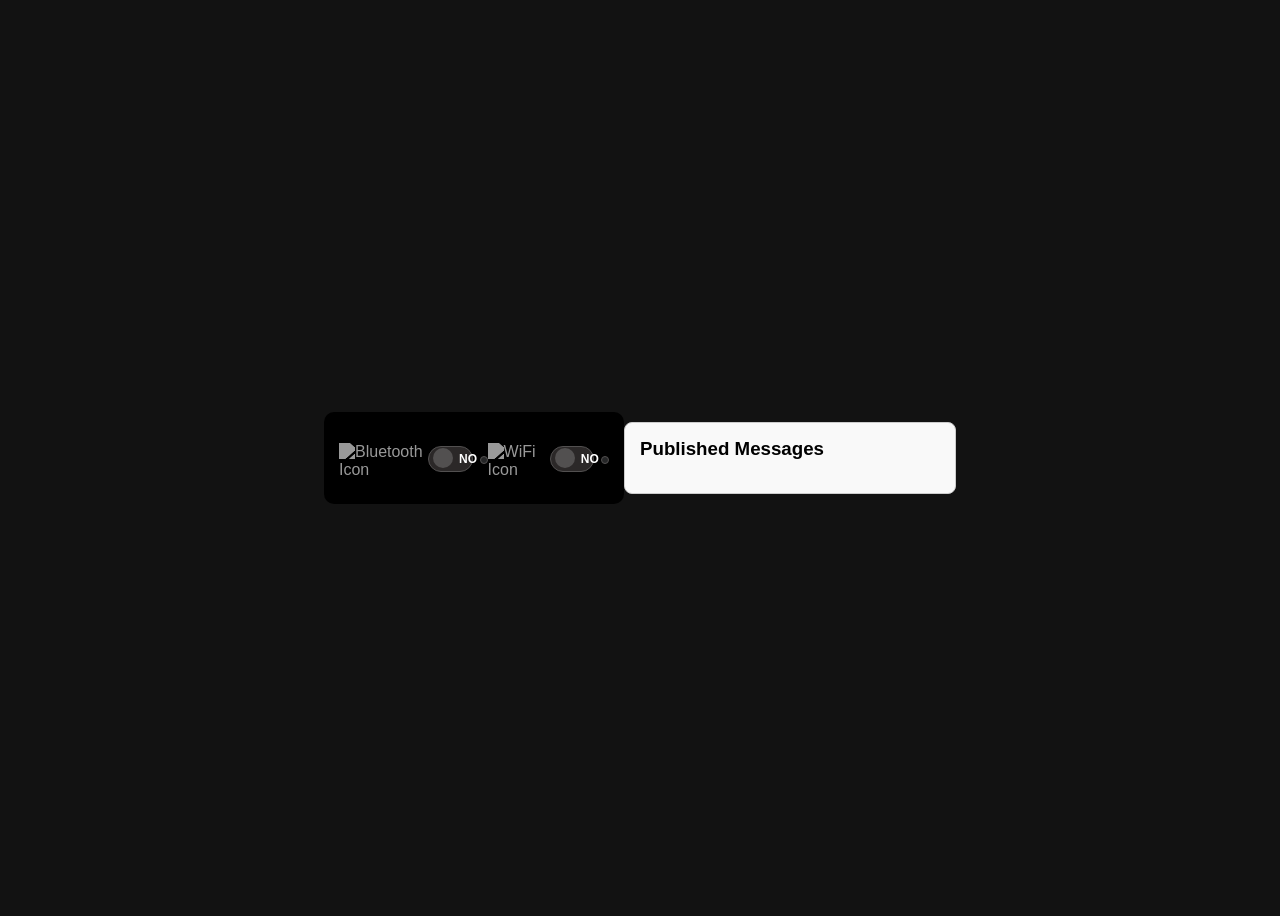
==== index.html @ 4b717ab2 "Add files via upload" ====
<!DOCTYPE html>
<html lang="en">
<head>
    <meta charset="UTF-8">
    <meta name="viewport" content="width=device-width, initial-scale=1.0">
    <link rel="stylesheet" href="styles2.css">
    <script src="https://unpkg.com/mqtt/dist/mqtt.min.js"></script>
    <title>Device Status Card</title>
    
</head>
<body>

    <div class="card">
        <div class="card-body">
            <!-- Bluetooth Toggle -->
            <div class="status">
                <div class="icon">
                    <img src="https://cdn-icons-png.flaticon.com/128/7578/7578481.png" alt="Bluetooth Icon">
                </div>
                <label class="switch">
                    <input type="checkbox" id="bluetooth-toggle">
                    <span class="slider"><span class="toggle-text"></span></span>
                    <div class="shiny-circle"></div>
                </label>   
            </div>

            <!-- WiFi Toggle -->
            <div class="status">
                <div class="icon">
                    <img src="https://cdn-icons-png.flaticon.com/128/159/159599.png" alt="WiFi Icon">
                </div>
                <label class="switch">
                    <input type="checkbox" id="wifi-toggle">
                    <span class="slider"><span class="toggle-text"></span></span>
                    <div class="shiny-circle"></div>
                </label>
            </div>
        </div>
    </div>

    <!-- Message Box -->
    <div class="message-box">
        <h3>Published Messages</h3>
        <ul id="message-list"></ul>
    </div>

    <script>
        const broker = "ws://broker.emqx.io:8083/mqtt";  
        const clientId = "mqtt_web_" + Math.random().toString(16).substr(2, 8); // Random client ID
        const topicBluetooth = "bluetooth/status";
        const topicWiFi = "wifi/status";

        const client = mqtt.connect(broker, {
            clientId: clientId,
            keepalive: 60
        });

        client.on("connect", function () {
            console.log("Connected to MQTT Broker!");
        });

        client.on("error", function (err) {
            console.log("MQTT Error: ", err);
        });

        function handleToggle(event, topic) {
            let status = event.target.checked ? "1" : "0";
            let messageText = `Published to ${topic}: ${status}`;
            console.log(messageText);

            client.publish(topic, status, { qos: 0, retain: true });

            // Show in message box
            const messageList = document.getElementById("message-list");
            const listItem = document.createElement("li");
            listItem.textContent = messageText;
            messageList.appendChild(listItem);
        }

        document.getElementById("bluetooth-toggle").addEventListener("change", function(event) {
            handleToggle(event, topicBluetooth);
        });

        document.getElementById("wifi-toggle").addEventListener("change", function(event) {
            handleToggle(event, topicWiFi);
        });
    </script>

</body>
</html>
---- styles2.css ----
body {
    font-family: Arial, sans-serif;
    background-color: #121212;
    display: flex;
    justify-content: center;
    align-items: center;
    height: 100vh;
}

.card {
    background-color: black;
    width: 300px;
    border-radius: 10px;
    overflow: hidden;
    color: white;
    padding-bottom: 10px;
    position: relative;
}

.card-header {
    background-color: transparent;
    padding: 10px;
    display: flex;
    align-items: center;
}

.warning-icon {
    background-color: crimson;
    padding: 5px 8px;
}

.title {
    text-align: left;
    padding-left: 5px;
    font-size: 14px;
}

.menu-icon {
    background-color: rgba(255, 255, 255, 0.071);
    font-size: 20px;
    padding: 0px 10px;
    position: absolute;
    right: 10px; 
}

.card-body {
    margin-top: 12px;
    padding: 15px;
    display: flex;
    justify-content: space-between;
}

.status {
    display: flex;
    align-items: center;
    gap: 0px;
}

.icon img{
    width: 20px;
    height: 20px;
    margin-top: 4px;
    margin-right: 2px;
    filter: grayscale(100%) brightness(0) invert(1);
    opacity: 0.6;
    transition: 0.3s;
}

/* Toggle Switch Styles */
.switch {
    position: relative;
    display: inline-block;
    width: 60px;
    height: 26px;
    margin-right: 15px;
}

.switch input {
    display: none;
}

.slider {
    position: absolute;
    cursor: pointer;
    top: 0;
    left: 0;
    right: 0px;
    bottom: 0;
    background-color: grey;
    transition: 0.4s;
    border-radius: 20px;
}

.slider:before {
    content: "";
    position: absolute;
    height: 20px;
    width: 20px;
    left: 4px;
    bottom: 3px;
    background-color: white;
    transition: 0.4s;
    border-radius: 50%;
}

input:checked + .slider {
    background-color: green;
}

input:checked + .slider:before {
    transform: translateX(32px);
    background-color: white;
}

input:not(:checked) + .slider {
    background-color: rgb(43, 40, 40);
    border: solid 1px rgb(82, 80, 80);
}

input:not(:checked) + .slider::before {
    background-color: rgb(82, 80, 80);
}

/* Text inside Toggle */
.toggle-text::after {
    content: "NO";
    position: absolute;
    width: 100%;
    font-size: 12px;
    font-weight: bold;
    color: white;
    top: 50%;
    left: 30px;
    transform: translateY(-50%);
    transition: 0.4s;
}

input:checked + .slider .toggle-text::after {
    content: "ON";
    left: 10px;
}

/* Shiny Circle */
.shiny-circle {
    position: absolute;
    right: -15px;
    top: 10px;
    width: 6px;
    height: 6px;
    background-color: #252627;
    border: solid 1px rgb(82, 80, 80);
    border-radius: 50%;
    transition: 0.3s;
}

.switch input:checked + .slider + .shiny-circle {
    background-color: #1ba0c8;
    box-shadow: 0 0 8px rgba(0, 193, 255, 0.8);
}

.switch input:not(:checked) + .slider + .shiny-circle {
    background-color: #252627;
    border: solid 1px rgb(82, 80, 80);
}

.message-box {
    border: 1px solid #ccc;
    padding: 15px;
    background-color: #f9f9f9;
    border-radius: 8px;
    width: 300px;
}

.message-box h3 {
    margin-top: 0;
}

#message-list {
    list-style: none;
    padding-left: 0;
    margin: 0;
    max-height: 200px;
    overflow-y: auto;
}

#message-list li {
    padding: 4px 0;
    border-bottom: 1px solid #e0e0e0;
    font-size: 14px;
}
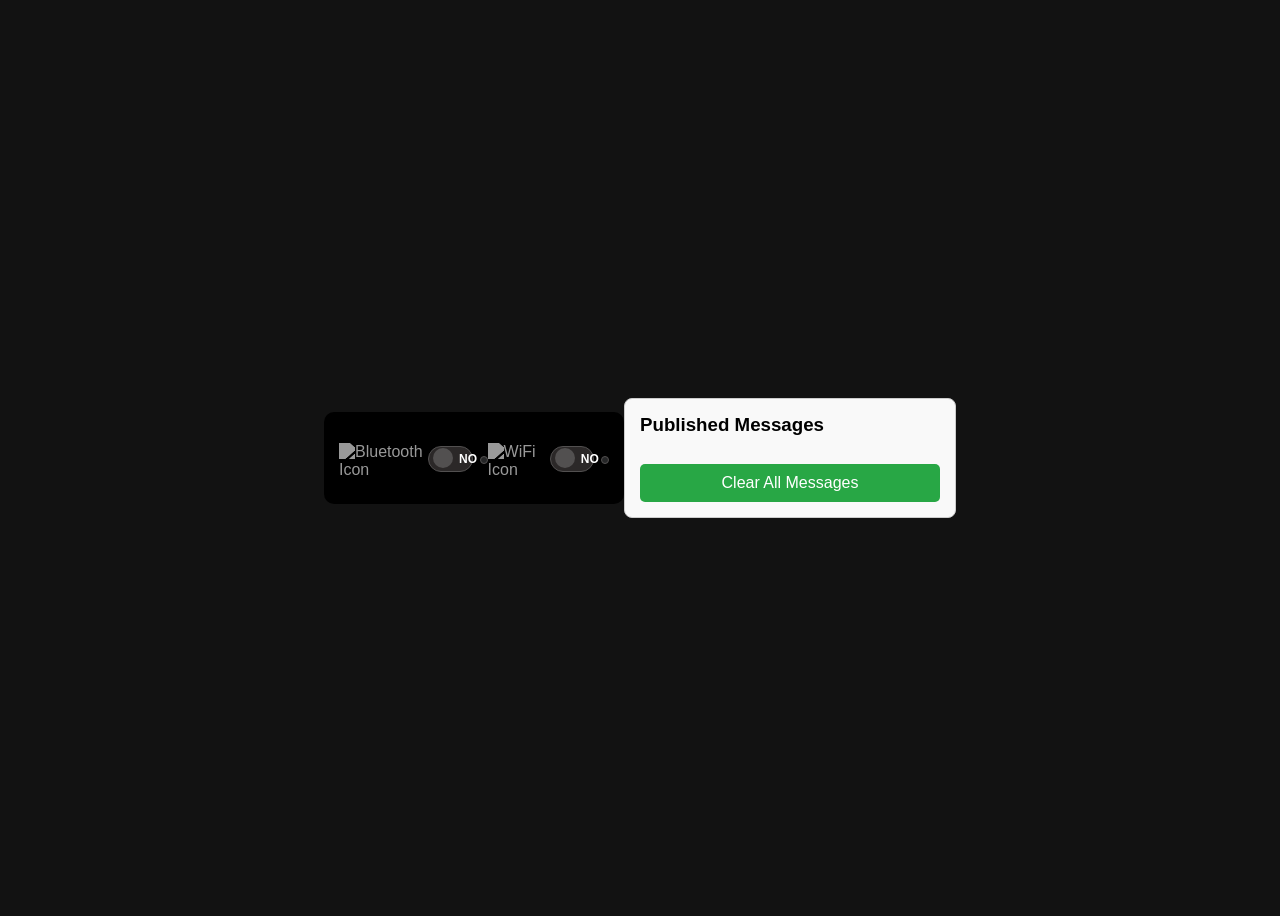
==== commit 03d5416c: "Update index.html" ====
--- a/index.html
+++ b/index.html
@@ -42,48 +42,59 @@
     <div class="message-box">
         <h3>Published Messages</h3>
         <ul id="message-list"></ul>
+        <!-- Clear All Button -->
+        <button id="clear-messages-btn">Clear All Messages</button>
     </div>
 
-    <script>
-        const broker = "ws://broker.emqx.io:8083/mqtt";  
-        const clientId = "mqtt_web_" + Math.random().toString(16).substr(2, 8); // Random client ID
-        const topicBluetooth = "bluetooth/status";
-        const topicWiFi = "wifi/status";
+    <script type="text/javascript">
+        document.addEventListener("DOMContentLoaded", function () {
+            const broker = "wss://broker.emqx.io:8084/mqtt";  
+            const clientId = "mqtt_web_" + Math.random().toString(16).substr(2, 8); // Random client ID
+            const topicBluetooth = "bluetooth/status";
+            const topicWiFi = "wifi/status";
+    
+            const client = mqtt.connect(broker, {
+                clientId: clientId,
+                keepalive: 60
+            });
+    
+            client.on("connect", function () {
+                console.log("Connected to MQTT Broker!");
+            });
+    
+            client.on("error", function (err) {
+                console.log("MQTT Error: ", err);
+            });
+    
+            function handleToggle(event, topic) {
+                let status = event.target.checked ? "1" : "0";
+                let messageText = `Published to ${topic}: ${status}`;
+                console.log(messageText);
+    
+                client.publish(topic, status, { qos: 0, retain: true });
+    
+                // Show in message box
+                const messageList = document.getElementById("message-list");
+                const listItem = document.createElement("li");
+                listItem.textContent = messageText;
+                messageList.appendChild(listItem);
+            }
+    
+            document.getElementById("bluetooth-toggle").addEventListener("change", function(event) {
+                handleToggle(event, topicBluetooth);
+            });
+    
+            document.getElementById("wifi-toggle").addEventListener("change", function(event) {
+                handleToggle(event, topicWiFi);
+            });
 
-        const client = mqtt.connect(broker, {
-            clientId: clientId,
-            keepalive: 60
+            // Clear All Messages Button Event
+            document.getElementById("clear-messages-btn").addEventListener("click", function() {
+                const messageList = document.getElementById("message-list");
+                messageList.innerHTML = ''; // Clears the message list
+            });
         });
-
-        client.on("connect", function () {
-            console.log("Connected to MQTT Broker!");
-        });
-
-        client.on("error", function (err) {
-            console.log("MQTT Error: ", err);
-        });
-
-        function handleToggle(event, topic) {
-            let status = event.target.checked ? "1" : "0";
-            let messageText = `Published to ${topic}: ${status}`;
-            console.log(messageText);
-
-            client.publish(topic, status, { qos: 0, retain: true });
-
-            // Show in message box
-            const messageList = document.getElementById("message-list");
-            const listItem = document.createElement("li");
-            listItem.textContent = messageText;
-            messageList.appendChild(listItem);
-        }
-
-        document.getElementById("bluetooth-toggle").addEventListener("change", function(event) {
-            handleToggle(event, topicBluetooth);
-        });
-
-        document.getElementById("wifi-toggle").addEventListener("change", function(event) {
-            handleToggle(event, topicWiFi);
-        });
+        
     </script>
 
 </body>
--- a/styles2.css
+++ b/styles2.css
@@ -187,4 +187,23 @@
     padding: 4px 0;
     border-bottom: 1px solid #e0e0e0;
     font-size: 14px;
-}+}
+
+/* Clear All Button */
+#clear-messages-btn {
+    display: block;
+    width: 100%; /* Make the button take the full width of the message box */
+    padding: 10px;
+    text-align: center;
+    background-color: #28a745; /* Green background */
+    color: white;
+    font-size: 16px;
+    border: none;
+    border-radius: 5px;
+    cursor: pointer;
+    margin-top: 10px;
+}
+
+#clear-messages-btn:hover {
+    background-color: #218838; /* Darker green on hover */
+}
